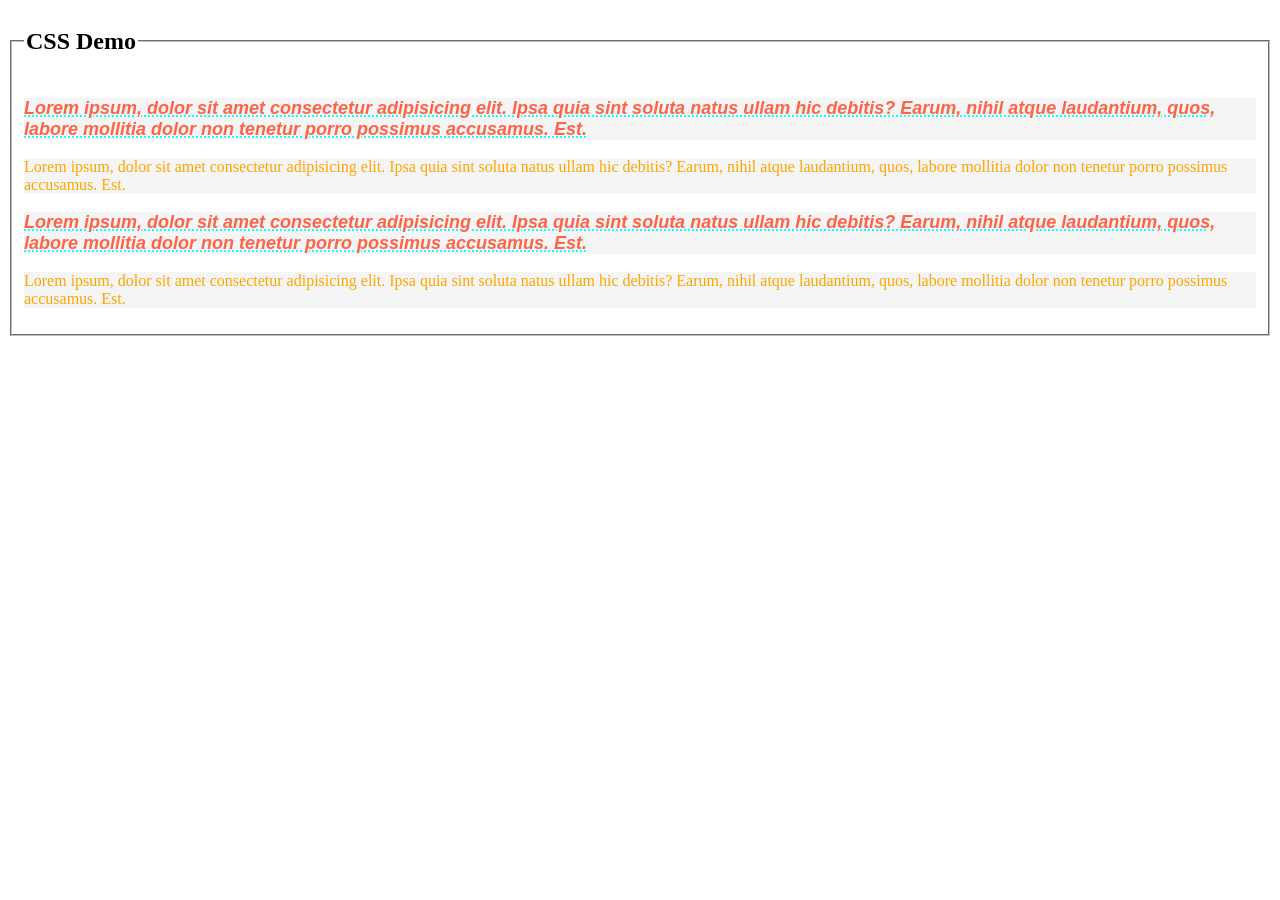
==== code/test.html @ 2db5abcd "Updated initial demo for css related to font" ====
<!doctype html>
<html lang="en">
  <head>
    <meta charset="UTF-8" />
    <meta name="viewport" content="width=device-width, initial-scale=1.0" />
    <title>Document</title>
    <link rel="stylesheet" href="test.css" />
  </head>
  <body>
    <header></header>
    <main>
      <fieldset>
        <legend><h2>CSS Demo</h2></legend>
        <p id="h11" class="odd">
          Lorem ipsum, dolor sit amet consectetur adipisicing elit. Ipsa quia
          sint soluta natus ullam hic debitis? Earum, nihil atque laudantium,
          quos, labore mollitia dolor non tenetur porro possimus accusamus. Est.
        </p>
        <p id="h11" class="even">
          Lorem ipsum, dolor sit amet consectetur adipisicing elit. Ipsa quia
          sint soluta natus ullam hic debitis? Earum, nihil atque laudantium,
          quos, labore mollitia dolor non tenetur porro possimus accusamus. Est.
        </p>
        <p id="h11" class="odd">
          Lorem ipsum, dolor sit amet consectetur adipisicing elit. Ipsa quia
          sint soluta natus ullam hic debitis? Earum, nihil atque laudantium,
          quos, labore mollitia dolor non tenetur porro possimus accusamus. Est.
        </p>
        <p id="h11" class="even">
          Lorem ipsum, dolor sit amet consectetur adipisicing elit. Ipsa quia
          sint soluta natus ullam hic debitis? Earum, nihil atque laudantium,
          quos, labore mollitia dolor non tenetur porro possimus accusamus. Est.
        </p>
      </fieldset>
    </main>
    <footer></footer>
  </body>
</html>
---- code/test.css ----
#h11 {
  background-color: whitesmoke;
}
.odd {
  /*.odd is an class in css*/
  color: tomato;
  font-family: sans-serif;
  font-style: italic;
  font-weight: bold;
  text-decoration: cyan dotted underline;
  font-size: 18px;
}
.even {
  /*.even is an class in css*/
  color: orange;
  font-family: cursive;
}
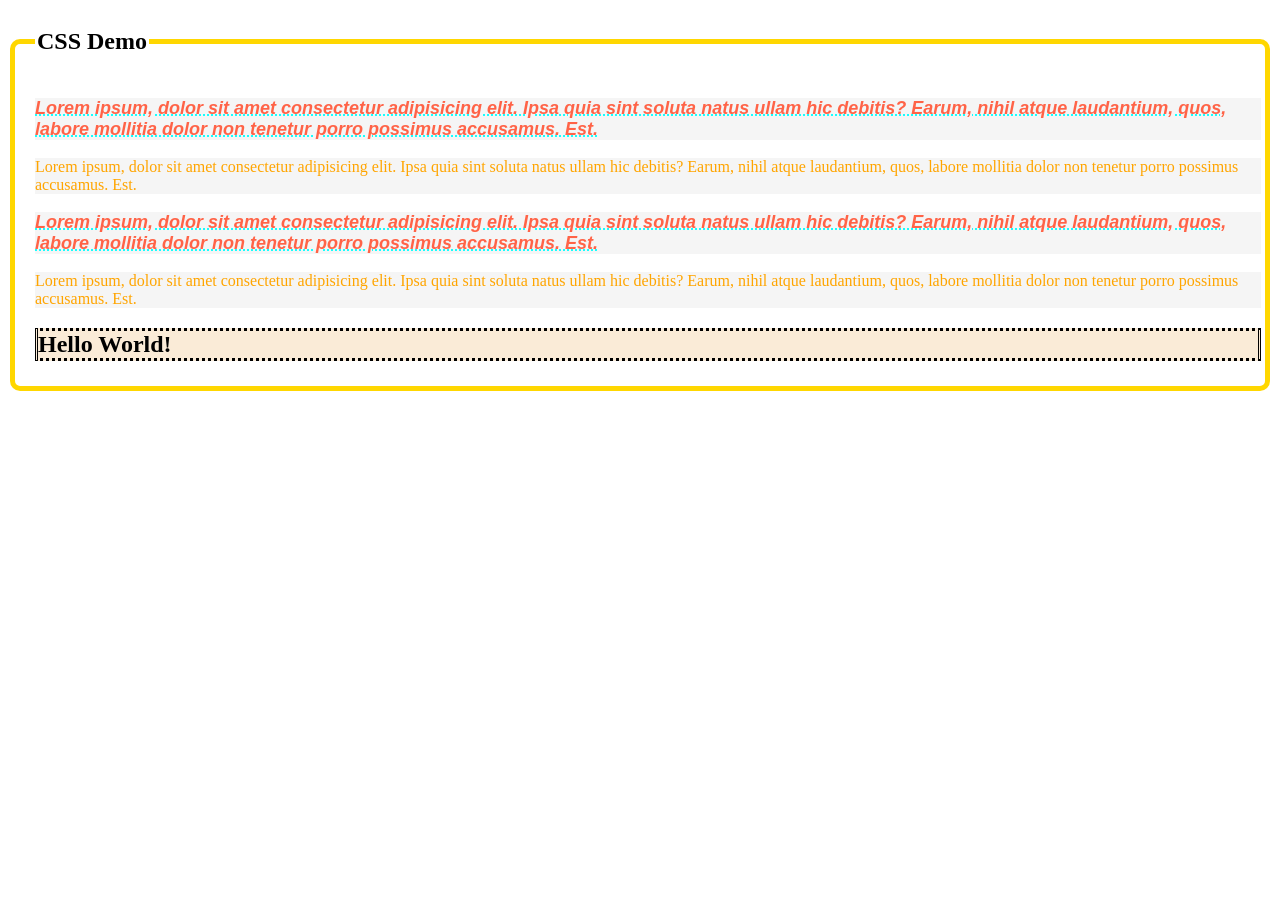
==== commit 0fb4efe4: "Updated demo for padding" ====
--- a/code/test.html
+++ b/code/test.html
@@ -9,7 +9,7 @@
   <body>
     <header></header>
     <main>
-      <fieldset>
+      <fieldset id="h13">
         <legend><h2>CSS Demo</h2></legend>
         <p id="h11" class="odd">
           Lorem ipsum, dolor sit amet consectetur adipisicing elit. Ipsa quia
@@ -31,6 +31,7 @@
           sint soluta natus ullam hic debitis? Earum, nihil atque laudantium,
           quos, labore mollitia dolor non tenetur porro possimus accusamus. Est.
         </p>
+        <h2 id="h12">Hello World!</h2>
       </fieldset>
     </main>
     <footer></footer>
--- a/code/test.css
+++ b/code/test.css
@@ -15,3 +15,20 @@
   color: orange;
   font-family: cursive;
 }
+
+#h12 {
+  background-color: antiquewhite;
+  border-top-style: dotted;
+  border-bottom-style: dotted;
+  border-left-style: double;
+  border-right-style: double;
+}
+#h13 {
+  border-style: solid;
+  border-width: 5px;
+  border-color: gold;
+  border-radius: 10px;
+  padding: 5px;
+  padding-left: 20px;
+  padding-right: 4px;
+}
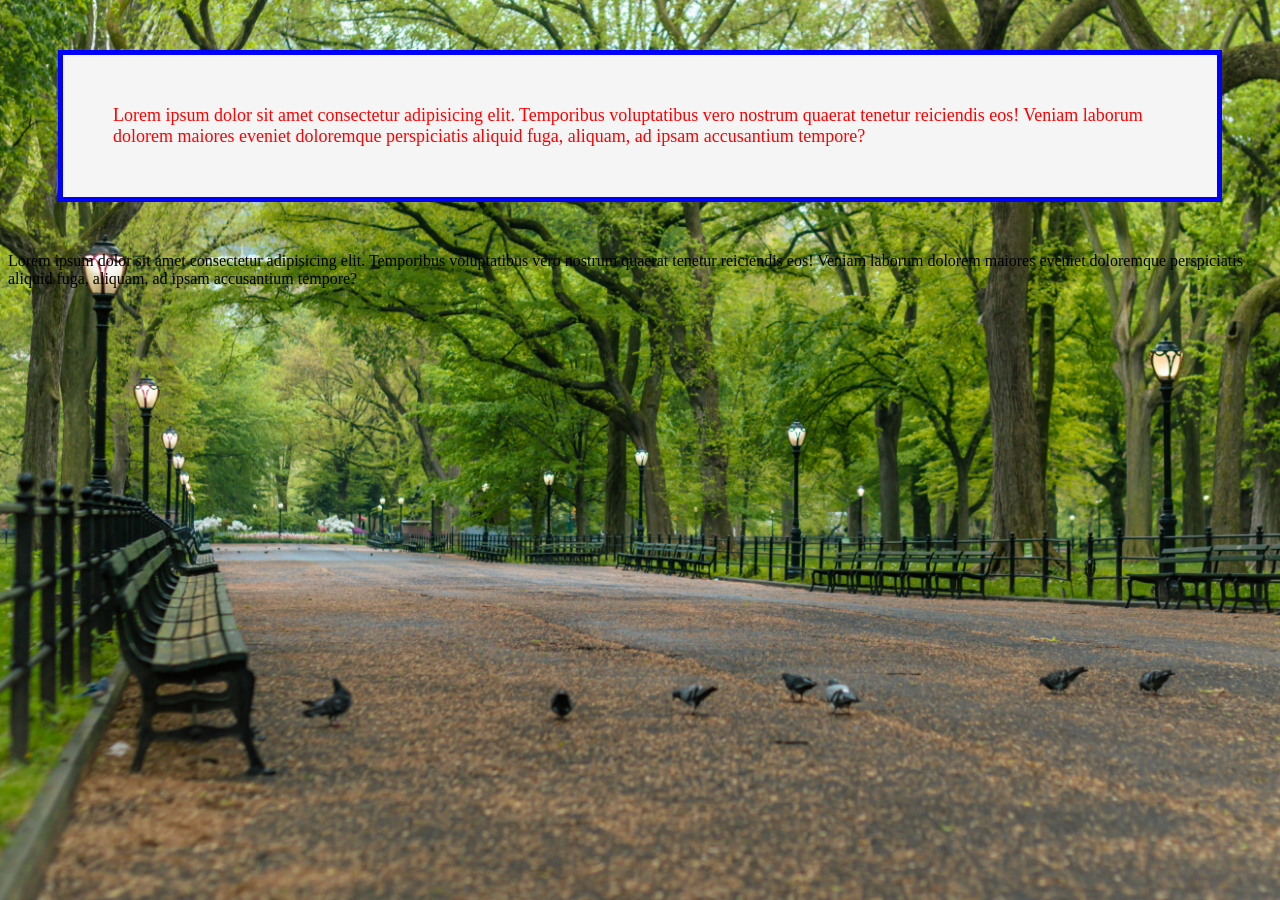
==== commit 7c32dab6: "Updated demo for padding" ====
--- a/code/test.html
+++ b/code/test.html
@@ -9,30 +9,18 @@
   <body>
     <header></header>
     <main>
-      <fieldset id="h13">
-        <legend><h2>CSS Demo</h2></legend>
-        <p id="h11" class="odd">
-          Lorem ipsum, dolor sit amet consectetur adipisicing elit. Ipsa quia
-          sint soluta natus ullam hic debitis? Earum, nihil atque laudantium,
-          quos, labore mollitia dolor non tenetur porro possimus accusamus. Est.
-        </p>
-        <p id="h11" class="even">
-          Lorem ipsum, dolor sit amet consectetur adipisicing elit. Ipsa quia
-          sint soluta natus ullam hic debitis? Earum, nihil atque laudantium,
-          quos, labore mollitia dolor non tenetur porro possimus accusamus. Est.
-        </p>
-        <p id="h11" class="odd">
-          Lorem ipsum, dolor sit amet consectetur adipisicing elit. Ipsa quia
-          sint soluta natus ullam hic debitis? Earum, nihil atque laudantium,
-          quos, labore mollitia dolor non tenetur porro possimus accusamus. Est.
-        </p>
-        <p id="h11" class="even">
-          Lorem ipsum, dolor sit amet consectetur adipisicing elit. Ipsa quia
-          sint soluta natus ullam hic debitis? Earum, nihil atque laudantium,
-          quos, labore mollitia dolor non tenetur porro possimus accusamus. Est.
-        </p>
-        <h2 id="h12">Hello World!</h2>
-      </fieldset>
+      <div id="box1">
+        Lorem ipsum dolor sit amet consectetur adipisicing elit. Temporibus
+        voluptatibus vero nostrum quaerat tenetur reiciendis eos! Veniam laborum
+        dolorem maiores eveniet doloremque perspiciatis aliquid fuga, aliquam,
+        ad ipsam accusantium tempore?
+      </div>
+      <div id="box2">
+        Lorem ipsum dolor sit amet consectetur adipisicing elit. Temporibus
+        voluptatibus vero nostrum quaerat tenetur reiciendis eos! Veniam laborum
+        dolorem maiores eveniet doloremque perspiciatis aliquid fuga, aliquam,
+        ad ipsam accusantium tempore?
+      </div>
     </main>
     <footer></footer>
   </body>
--- a/code/test.css
+++ b/code/test.css
@@ -1,3 +1,10 @@
+body {
+  background-image: url("resources/green-park.jpg");
+  background-position: center;
+  background-repeat: no-repeat;
+  background-attachment: fixed;
+  background-size: cover;
+}
 #h11 {
   background-color: whitesmoke;
 }
@@ -32,3 +39,15 @@
   padding-left: 20px;
   padding-right: 4px;
 }
+#box1 {
+  border: 5px solid;
+  color: red;
+  margin: 50px;
+  border-color: blue;
+  font-size: 18px;
+  padding-top: 50px;
+  padding-left: 30px;
+  padding-bottom: 30px;
+  background-color: whitesmoke;
+  padding: 50px;
+}
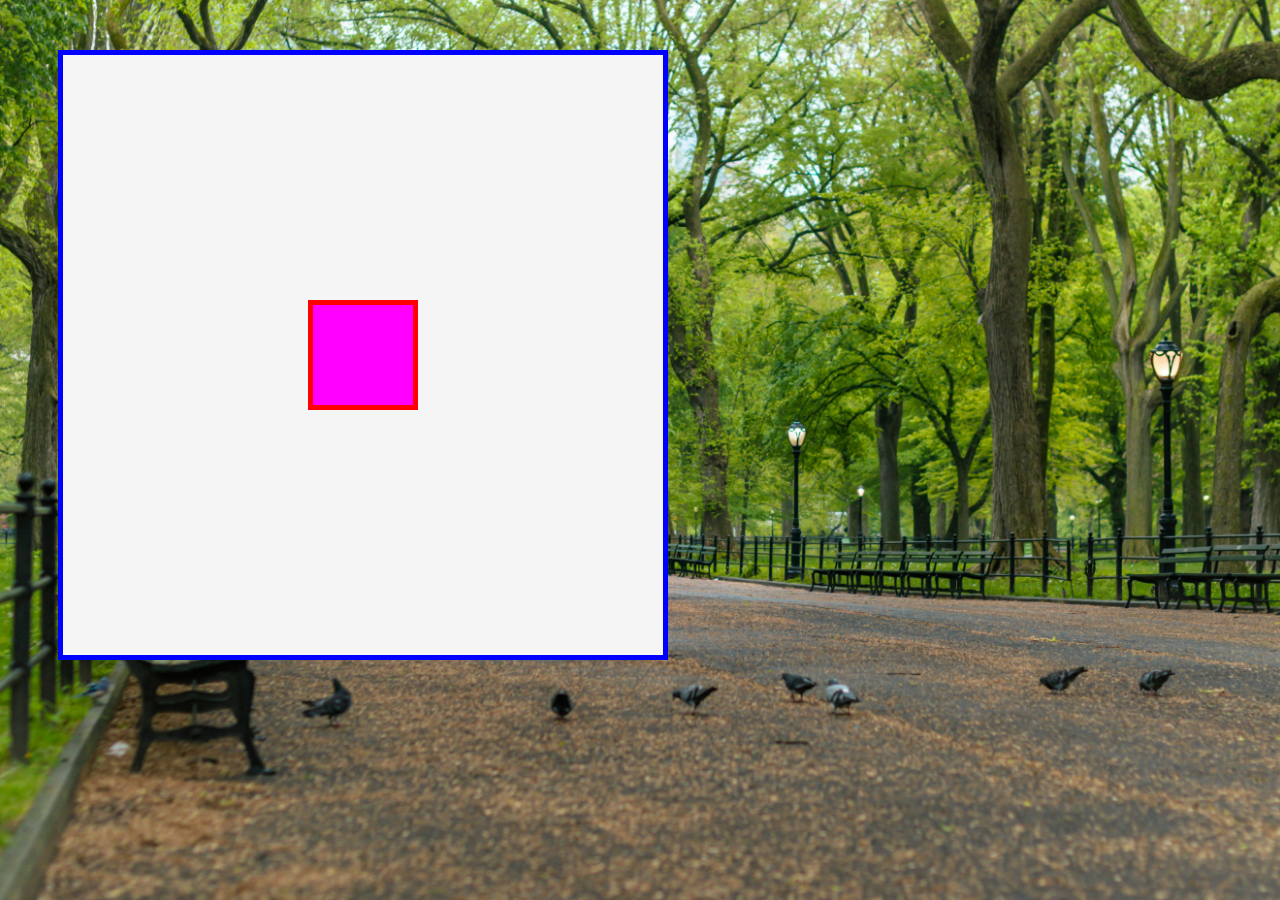
==== commit 2855728b: "Updated demo for float" ====
--- a/code/test.html
+++ b/code/test.html
@@ -10,16 +10,7 @@
     <header></header>
     <main>
       <div id="box1">
-        Lorem ipsum dolor sit amet consectetur adipisicing elit. Temporibus
-        voluptatibus vero nostrum quaerat tenetur reiciendis eos! Veniam laborum
-        dolorem maiores eveniet doloremque perspiciatis aliquid fuga, aliquam,
-        ad ipsam accusantium tempore?
-      </div>
-      <div id="box2">
-        Lorem ipsum dolor sit amet consectetur adipisicing elit. Temporibus
-        voluptatibus vero nostrum quaerat tenetur reiciendis eos! Veniam laborum
-        dolorem maiores eveniet doloremque perspiciatis aliquid fuga, aliquam,
-        ad ipsam accusantium tempore?
+        <div id="box2"></div>
       </div>
     </main>
     <footer></footer>
--- a/code/test.css
+++ b/code/test.css
@@ -50,4 +50,17 @@
   padding-bottom: 30px;
   background-color: whitesmoke;
   padding: 50px;
+  position: relative;
+  height: 500px;
+  width: 500px;
 }
+#box2 {
+  border: 5px solid;
+  position: absolute;
+  background-color: magenta;
+  height: 100px;
+  width: 100px;
+  top: 50%;
+  left: 50%;
+  transform: translate(-50%, -50%);
+}
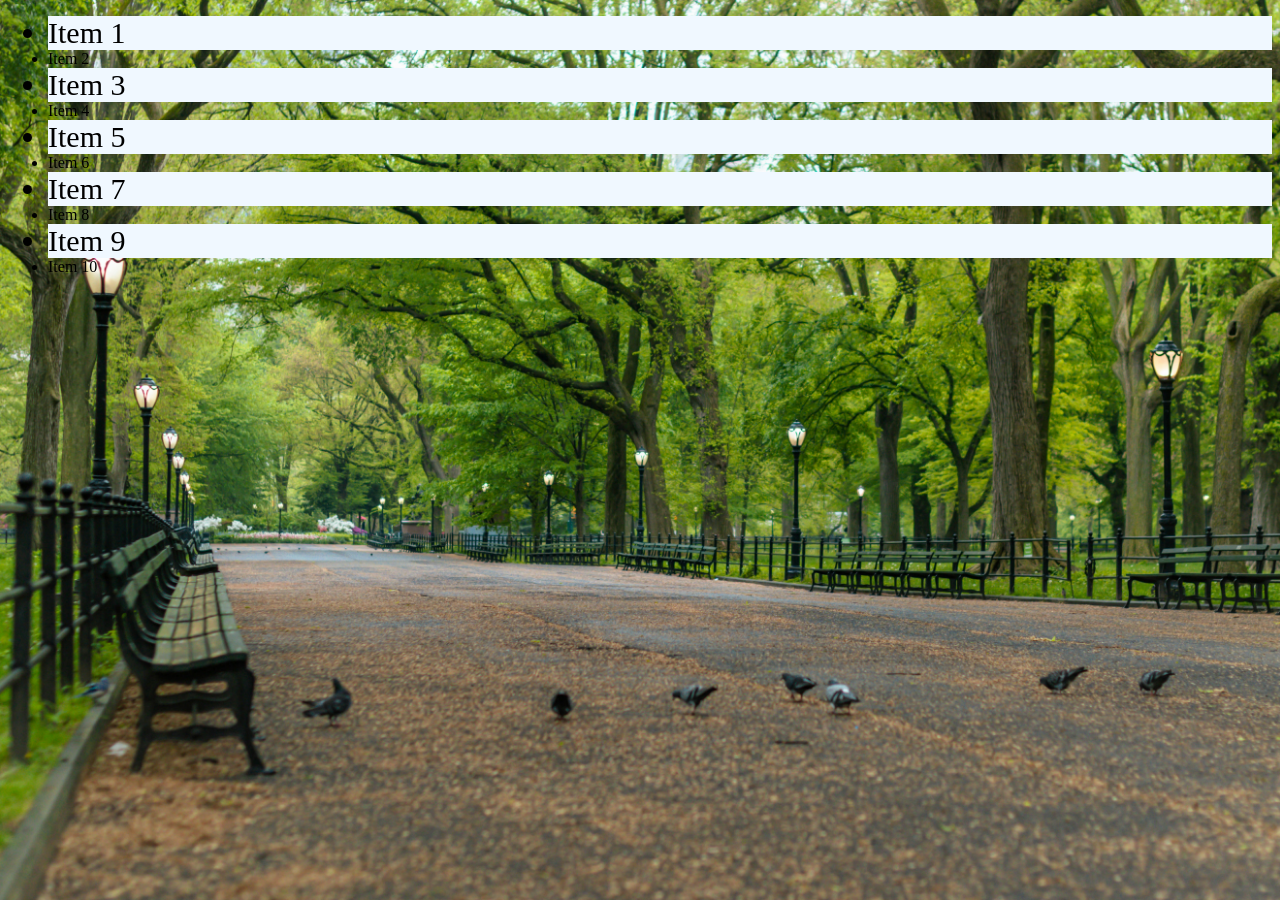
==== commit ad6c1c85: "Updated demo pseudo classes" ====
--- a/code/test.html
+++ b/code/test.html
@@ -9,9 +9,18 @@
   <body>
     <header></header>
     <main>
-      <div id="box1">
-        <div id="box2"></div>
-      </div>
+      <ul>
+        <li>Item 1</li>
+        <li>Item 2</li>
+        <li>Item 3</li>
+        <li>Item 4</li>
+        <li>Item 5</li>
+        <li>Item 6</li>
+        <li>Item 7</li>
+        <li>Item 8</li>
+        <li>Item 9</li>
+        <li>Item 10</li>
+      </ul>
     </main>
     <footer></footer>
   </body>
--- a/code/test.css
+++ b/code/test.css
@@ -64,3 +64,20 @@
   left: 50%;
   transform: translate(-50%, -50%);
 }
+a:link {
+  color: lawngreen;
+}
+a:visited {
+  color: gray;
+}
+a:hover {
+  color: aqua;
+}
+#a1 {
+  background-color: whitesmoke;
+  font-size: 100px;
+}
+li:nth-child(2n + 1) {
+  background-color: aliceblue;
+  font-size: 30px;
+}
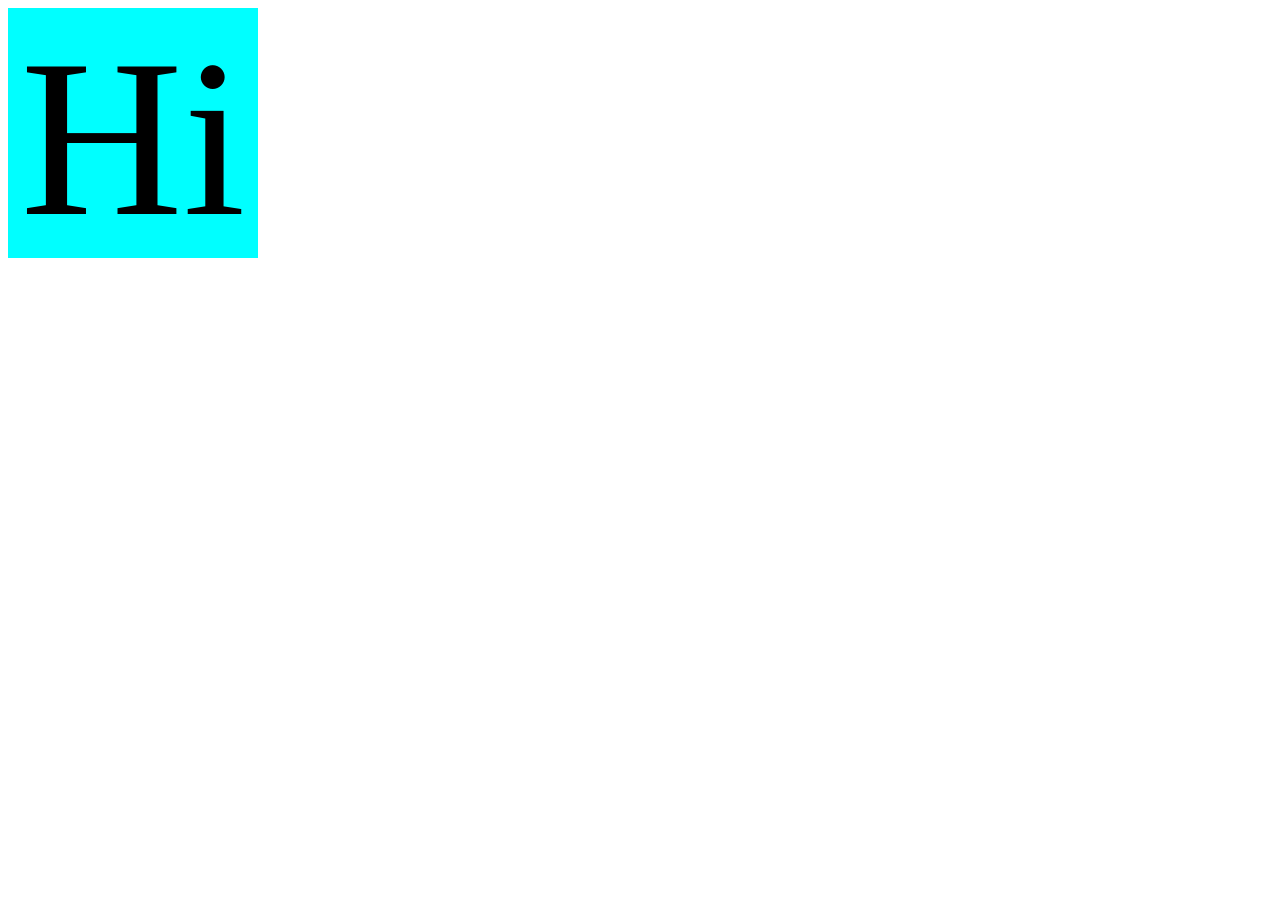
==== commit bf8dde9b: "Updated the initial animation demo" ====
--- a/code/test.html
+++ b/code/test.html
@@ -9,18 +9,7 @@
   <body>
     <header></header>
     <main>
-      <ul>
-        <li>Item 1</li>
-        <li>Item 2</li>
-        <li>Item 3</li>
-        <li>Item 4</li>
-        <li>Item 5</li>
-        <li>Item 6</li>
-        <li>Item 7</li>
-        <li>Item 8</li>
-        <li>Item 9</li>
-        <li>Item 10</li>
-      </ul>
+      <div id="animationBox1">Hi</div>
     </main>
     <footer></footer>
   </body>
--- a/code/test.css
+++ b/code/test.css
@@ -1,5 +1,5 @@
 body {
-  background-image: url("resources/green-park.jpg");
+  /* background-image: url("resources/green-park.jpg"); */
   background-position: center;
   background-repeat: no-repeat;
   background-attachment: fixed;
@@ -81,3 +81,21 @@
   background-color: aliceblue;
   font-size: 30px;
 }
+#animationBox1 {
+  width: 250px;
+  height: 250px;
+  font-size: 225px;
+  background-color: cyan;
+  text-align: center;
+  animation: myFirstAnimation;
+  animation-duration: 5s;
+  animation-iteration-count: infinite;
+}
+@keyframes myFirstAnimation {
+  from {
+    margin-left: 100%;
+  }
+  to {
+    margin-left: 0%;
+  }
+}
